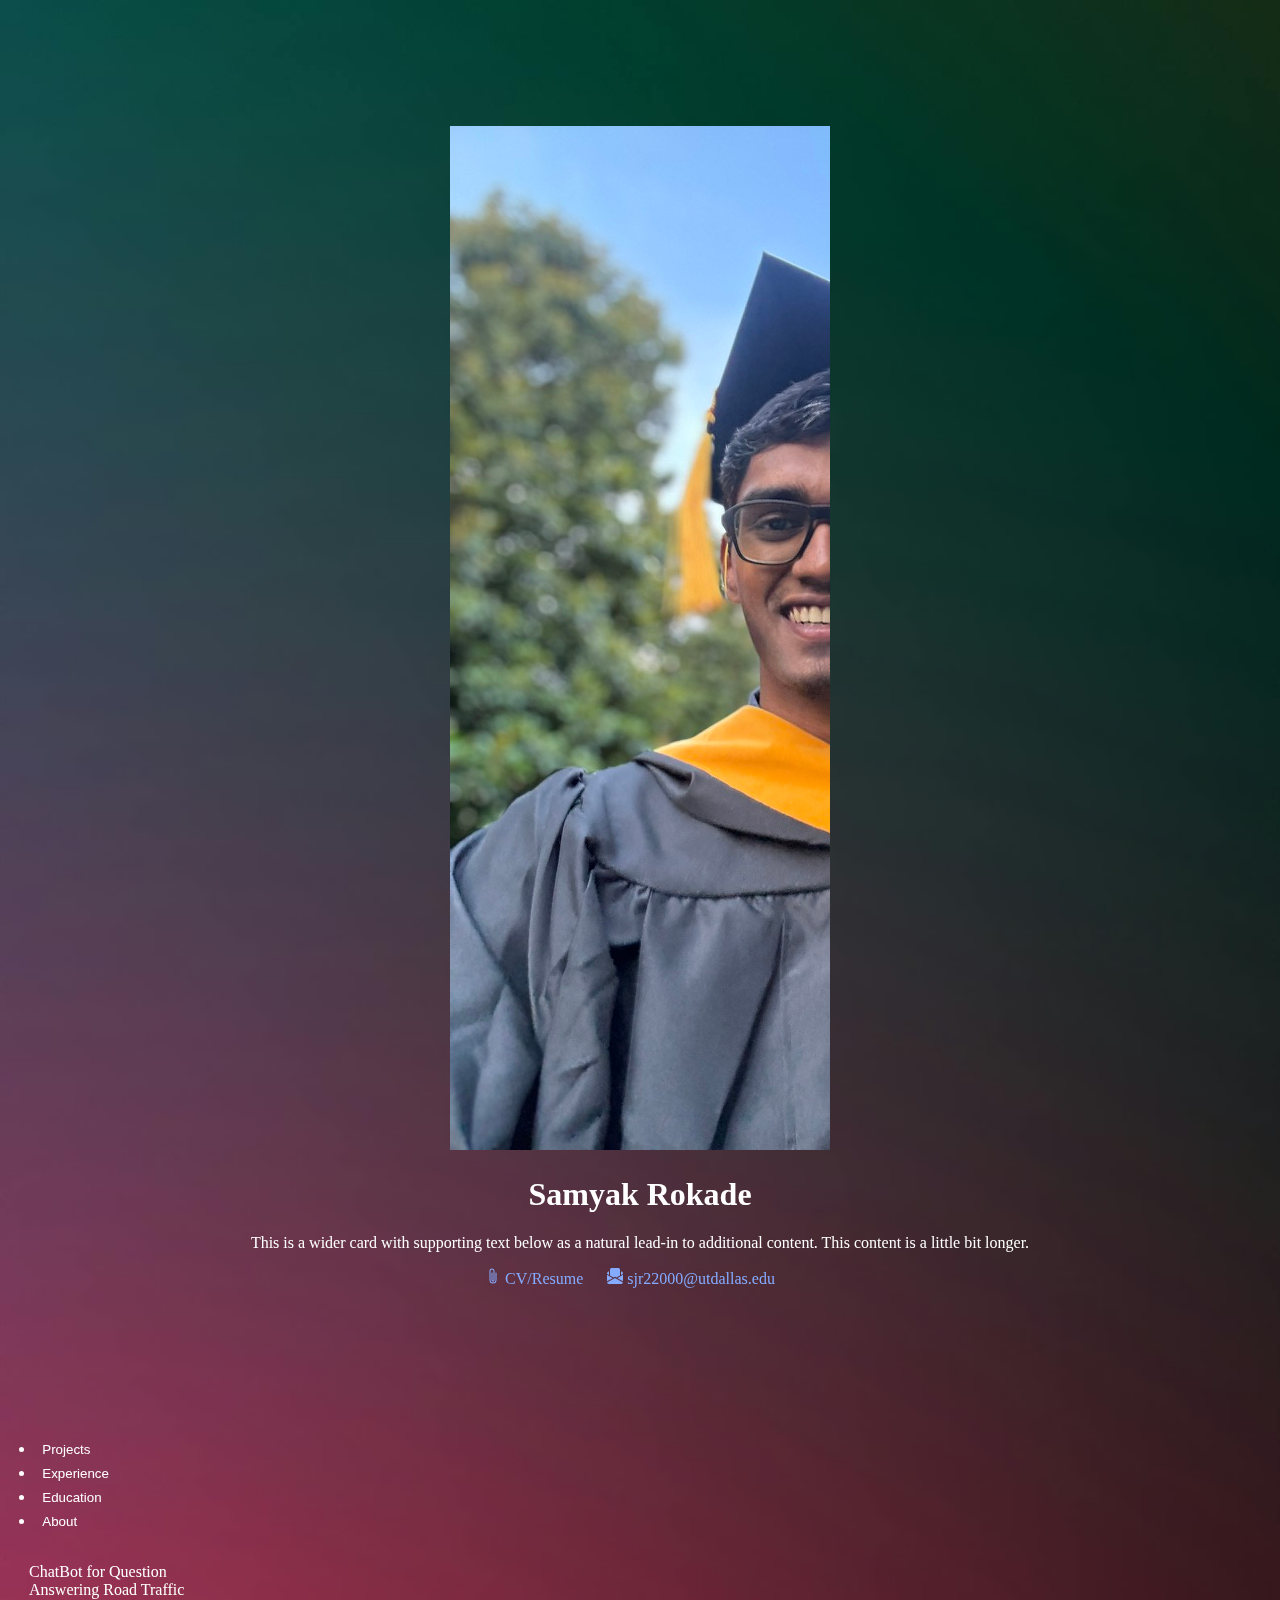
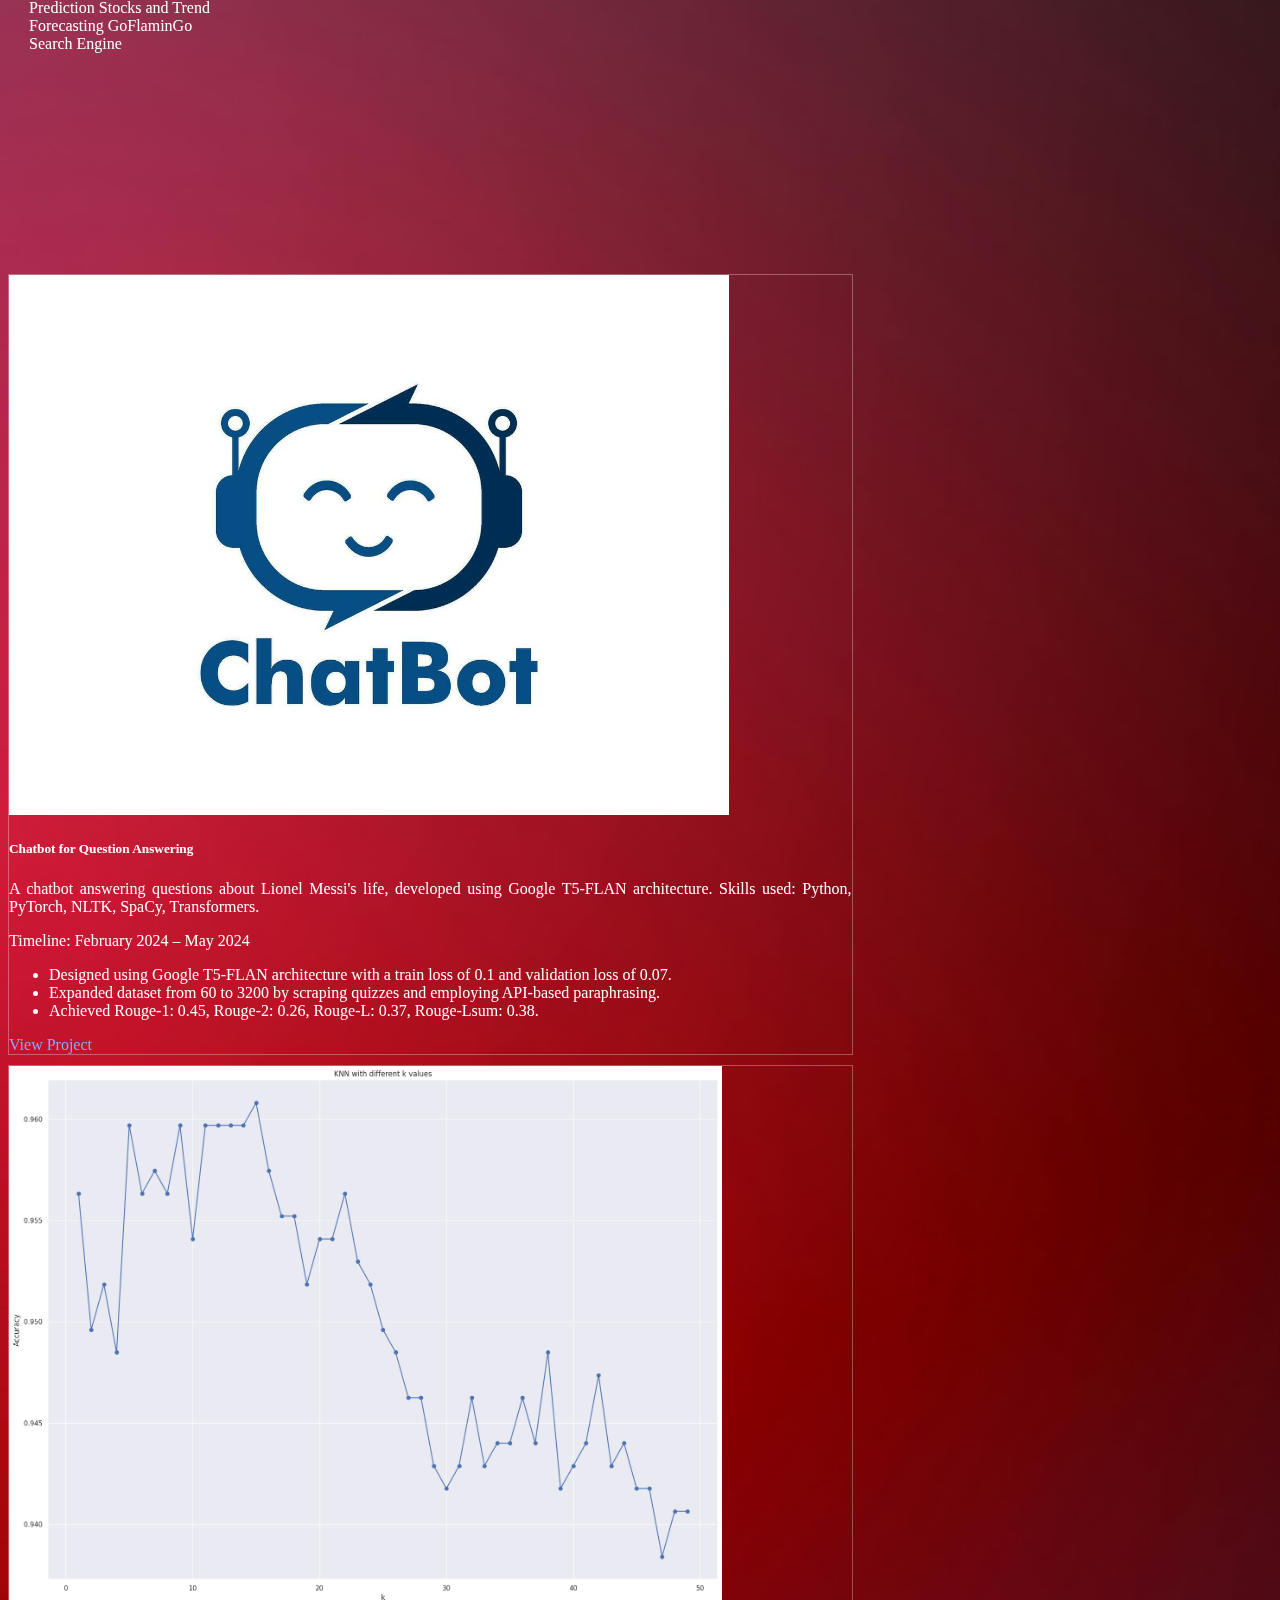
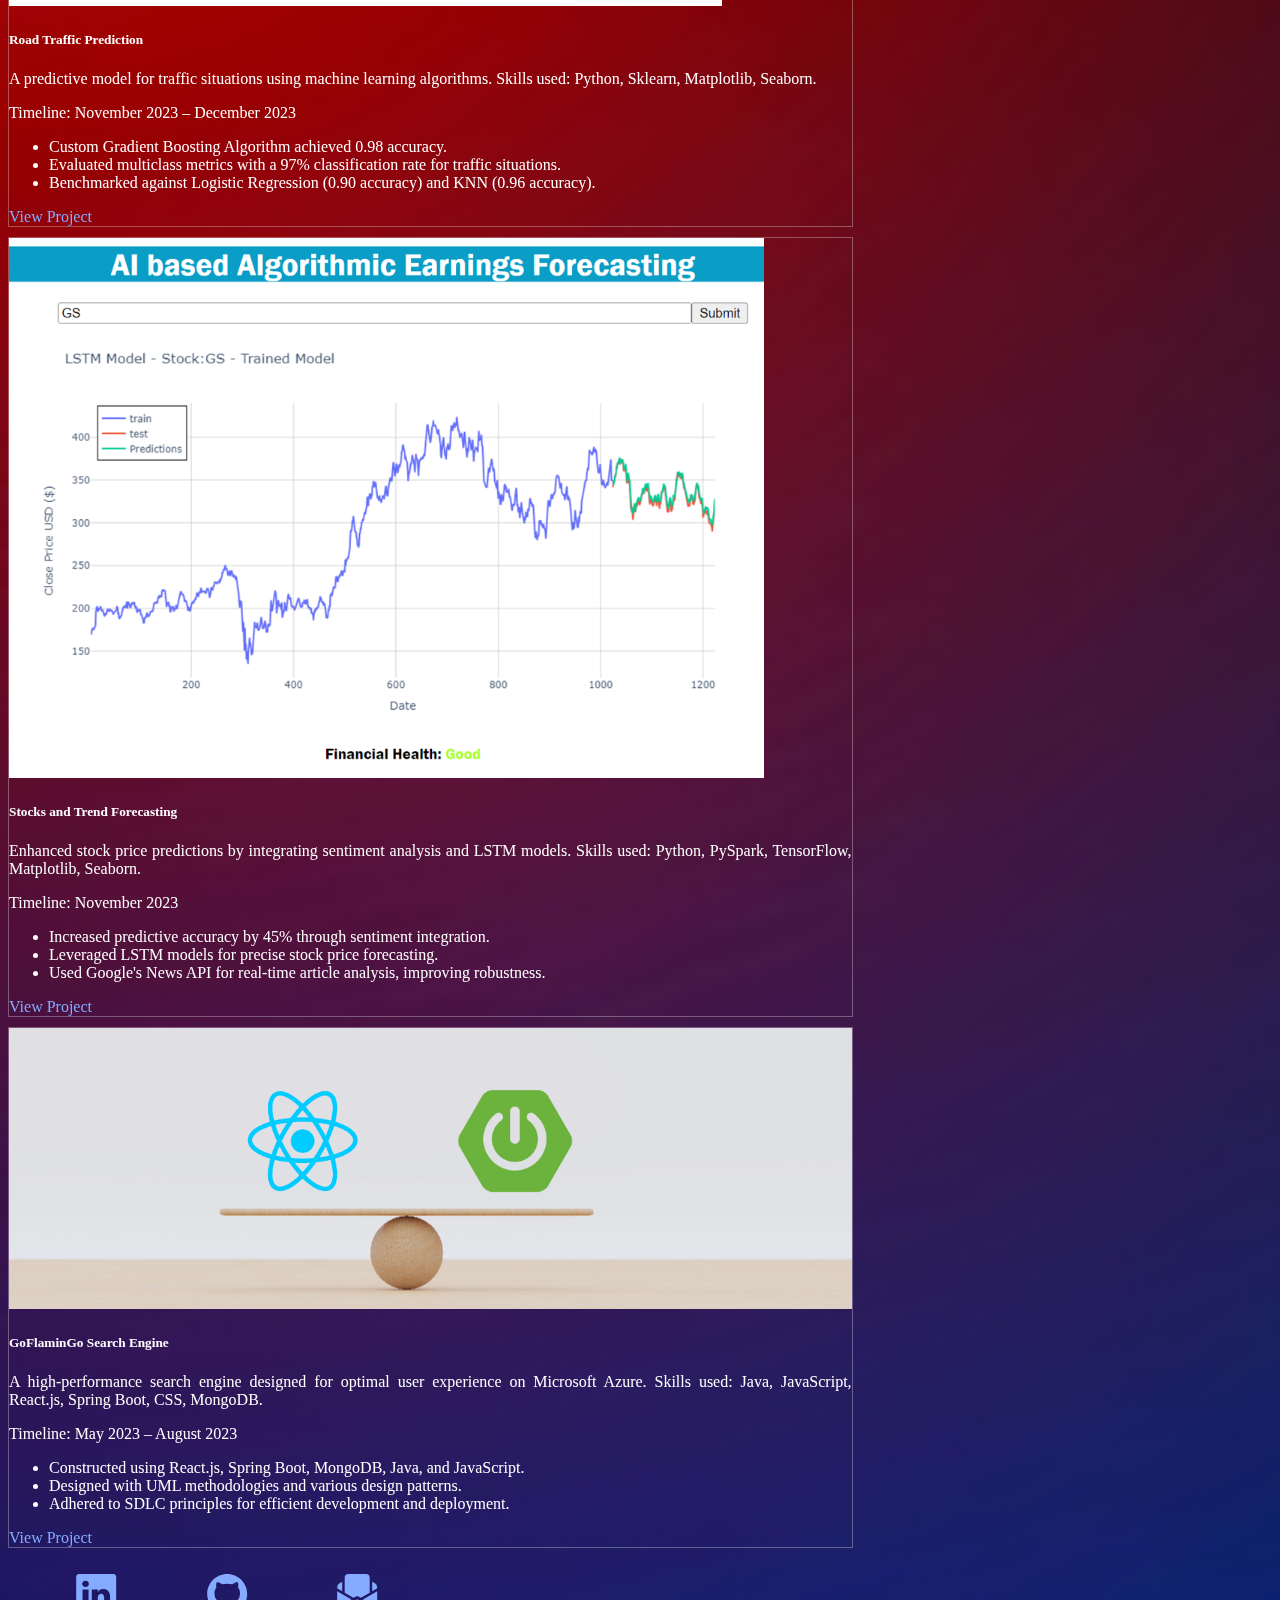
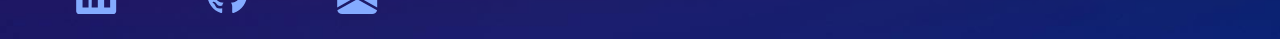
==== index.html @ 9782cd75 "init-push" ====
<!DOCTYPE html>
<html lang="en">

<head>
    <meta charset="UTF-8">
    <meta name="viewport" content="width=device-width, initial-scale=1.0">
    <link href="https://cdn.jsdelivr.net/npm/bootstrap@5.0.2/dist/css/bootstrap.min.css" rel="stylesheet"
        integrity="sha384-EVSTQN3/azprG1Anm3QDgpJLIm9Nao0Yz1ztcQTwFspd3yD65VohhpuuCOmLASjC" crossorigin="anonymous">
    <link href="./index.css" rel="stylesheet">
    <script src="https://ajax.googleapis.com/ajax/libs/jquery/3.7.1/jquery.min.js"></script>

    <title>Portfolio</title>
</head>

<body>
    <div class="container">
        <div class="row">
            <div class="col-12 intro">
                <div class="card">
                    <div class="imgContainer">
                        <img src="./images/profile-pic.jpeg" class="card-img-top" alt="...">
                    </div>
                    <div class="card-body">
                        <h1 class="card-title">Samyak Rokade</h1>
                        <p class="card-text">This is a wider card with supporting text below as a natural
                            lead-in to
                            additional content. This content is a little bit longer.</p>
                        <span>
                            <a href="./assets/RESUME_SR.pdf" class="card-link">
                                <svg xmlns="http://www.w3.org/2000/svg" width="16" height="16"
                                    fill="currentColor" class="bi bi-paperclip" viewBox="0 0 16 16">
                                    <path
                                        d="M4.5 3a2.5 2.5 0 0 1 5 0v9a1.5 1.5 0 0 1-3 0V5a.5.5 0 0 1 1 0v7a.5.5 0 0 0 1 0V3a1.5 1.5 0 1 0-3 0v9a2.5 2.5 0 0 0 5 0V5a.5.5 0 0 1 1 0v7a3.5 3.5 0 1 1-7 0z" />
                                </svg> CV/Resume
                            </a>
                        </span>
                        <span class="mail"><a href="mailto:sjr220000@utdallas.edu"><svg
                                    xmlns="http://www.w3.org/2000/svg" width="16" height="16" fill="currentColor"
                                    class="bi bi-envelope-paper-fill" viewBox="0 0 16 16">
                                    <path fill-rule="evenodd"
                                        d="M6.5 9.5 3 7.5v-6A1.5 1.5 0 0 1 4.5 0h7A1.5 1.5 0 0 1 13 1.5v6l-3.5 2L8 8.75zM1.059 3.635 2 3.133v3.753L0 5.713V5.4a2 2 0 0 1 1.059-1.765M16 5.713l-2 1.173V3.133l.941.502A2 2 0 0 1 16 5.4zm0 1.16-5.693 3.337L16 13.372v-6.5Zm-8 3.199 7.941 4.412A2 2 0 0 1 14 16H2a2 2 0 0 1-1.941-1.516zm-8 3.3 5.693-3.162L0 6.873v6.5Z" />
                                </svg> sjr22000@utdallas.edu </a></span>
                    </div>
                </div>
            </div>
            <ul class="navTabs nav  nav-justified">
                <li class="nav-item">
                    <button id="project-btn" class="navBtn" aria-current="page" value="project">Projects</button>
                </li>
                <li class="nav-item">
                    <button class="navBtn" aria-current="page" value="experience">Experience</button>
                </li>
                <li class="nav-item">
                    <button class="navBtn" aria-current="page" value="education">Education</button>
                </li>
                <li class="nav-item">
                    <button class="navBtn" aria-current="page" value="about">About</button>
                </li>
            </ul>
        </div>
        <div class="content row">
            <div class="col-2 project">
                <div class="navLinks">
                    <a href="#chatbot" class="list-group-item">ChatBot for Question Answering</a>
                    <a href="#roadTraffic" class="list-group-item">Road Traffic Prediction</a>
                    <a href="#stocks" class="list-group-item ">Stocks and Trend Forecasting</a>
                    <a href="#searchEngine" class="list-group-item ">GoFlaminGo Search Engine</a>
                </div>
            </div>
            <div class="col-1 notUsed"></div>
            <div class="project col-8">
                <div id="chatbot" class="card">
                    <img src="./images/chatbot.png" class="card-img-top" alt="Chatbot Project">
                    <div class="card-body">
                        <h5 class="card-title">Chatbot for Question Answering</h5>
                        <p class="card-text">A chatbot answering questions about Lionel Messi's life, developed using
                            Google T5-FLAN architecture.
                            Skills used: Python, PyTorch, NLTK, SpaCy, Transformers.</p>
                        <p class="card-text text-muted">Timeline: February 2024 – May 2024</p>
                    </div>
                    <ul class="list-group list-group-flush">
                        <li class="list-group-item">Designed using Google T5-FLAN architecture with a train loss of 0.1
                            and validation loss of 0.07.</li>
                        <li class="list-group-item">Expanded dataset from 60 to 3200 by scraping quizzes and employing
                            API-based paraphrasing.</li>
                        <li class="list-group-item">Achieved Rouge-1: 0.45, Rouge-2: 0.26, Rouge-L: 0.37, Rouge-Lsum:
                            0.38.</li>
                    </ul>
                    <div class="card-body">
                        <a href="#" class="card-link">View Project</a>
                    </div>
                </div>

                <div id="roadTraffic" class="card">
                    <img src="./images/traffic.png" class="card-img-top" alt="Traffic Prediction Project">
                    <div class="card-body">
                        <h5 class="card-title">Road Traffic Prediction</h5>
                        <p class="card-text">A predictive model for traffic situations using machine learning
                            algorithms.
                            Skills used: Python, Sklearn, Matplotlib, Seaborn.</p>
                        <p class="card-text text-muted">Timeline: November 2023 – December 2023</p>
                    </div>
                    <ul class="list-group list-group-flush">
                        <li class="list-group-item">Custom Gradient Boosting Algorithm achieved 0.98 accuracy.</li>
                        <li class="list-group-item">Evaluated multiclass metrics with a 97% classification rate for
                            traffic situations.</li>
                        <li class="list-group-item">Benchmarked against Logistic Regression (0.90 accuracy) and KNN
                            (0.96 accuracy).</li>
                    </ul>
                    <div class="card-body">
                        <a href="#" class="card-link">View Project</a>
                    </div>
                </div>

                <div id="stocks" class="card">
                    <img src="./images/stock-forecasting.png" class="card-img-top" alt="Stock Forecasting Project">
                    <div class="card-body">
                        <h5 class="card-title">Stocks and Trend Forecasting</h5>
                        <p class="card-text">Enhanced stock price predictions by integrating sentiment analysis and LSTM
                            models.
                            Skills used: Python, PySpark, TensorFlow, Matplotlib, Seaborn.</p>
                        <p class="card-text text-muted">Timeline: November 2023</p>
                    </div>
                    <ul class="list-group list-group-flush">
                        <li class="list-group-item">Increased predictive accuracy by 45% through sentiment integration.
                        </li>
                        <li class="list-group-item">Leveraged LSTM models for precise stock price forecasting.</li>
                        <li class="list-group-item">Used Google's News API for real-time article analysis, improving
                            robustness.</li>
                    </ul>
                    <div class="card-body">
                        <a href="#" class="card-link">View Project</a>
                    </div>
                </div>

                <div id="searchEngine" class="card">
                    <img src="./images/goFlamingo.png" class="card-img-top" alt="Search Engine Project">
                    <div class="card-body">
                        <h5 class="card-title">GoFlaminGo Search Engine</h5>
                        <p class="card-text">A high-performance search engine designed for optimal user experience on
                            Microsoft Azure.
                            Skills used: Java, JavaScript, React.js, Spring Boot, CSS, MongoDB.</p>
                        <p class="card-text text-muted">Timeline: May 2023 – August 2023</p>
                    </div>
                    <ul class="list-group list-group-flush">
                        <li class="list-group-item">Constructed using React.js, Spring Boot, MongoDB, Java, and
                            JavaScript.</li>
                        <li class="list-group-item">Designed with UML methodologies and various design patterns.</li>
                        <li class="list-group-item">Adhered to SDLC principles for efficient development and deployment.
                        </li>
                    </ul>
                    <div class="card-body">
                        <a href="#" class="card-link">View Project</a>
                    </div>
                </div>
            </div>
        </div>
        <div class="content row">
            <div class="experience col-2">
                <div class="navLinks">
                    <a href="#nidaan-fulltime" class="list-group-item" aria-current="true">
                        Nidaan Systems (Jr. Solutions Analyst)
                    </a>
                    <a href="#nidaan-intern" class="list-group-item">Nidaan Systems (Jr. Solutions Analyst Intern) </a>
                    <a href="#" class="list-group-item ">Cogitativum Ventures (Software Developer)</a>
                    <a href="#" class="list-group-item ">Autumns Labs (Backend Developer)</a>
                </div>
            </div>
            <div class="col-1 notUsed"></div>
            <div class="experience col-8">
                <div class="card">
                    <div class="card-body">
                        <h5 class="card-title"><a href="#" class="card-link">Nidaan Systems Inc</a>
                        </h5>
                        <h6 class="card-subtitle mb-2">Junior Solution
                            Analyst | Dallas, TX | May 2024 – Present</h6>
                        <p class="card-text">
                        <ul>
                            <li>Developed, deployed, and maintained customized software solutions for over 10 law firms,
                                enhancing cloud integration for business processes such as Intake, Conflicts, Walls,
                                Terms,
                                and Time management.</li>
                            <li>Authored and optimized ETL pipelines, using REST APIs and SQL queries to extract,
                                transform,
                                and streamline data from databases.</li>
                            <li>Implemented synchronous and scheduled processes to improve operational efficiency and
                                reduce
                                data processing time by 30%.</li>
                        </ul>
                        </p>
                    </div>
                </div>
                <div class="card">
                    <div class="card-body">
                        <h5 class="card-title"><a href="#" class="card-link">Nidaan Systems Inc</a></h5>
                        <h6 class="card-subtitle mb-2 text-muted">Junior Solution Analyst
                            Intern | September 2023 – May 2024</h6>
                        <p class="card-text">
                        <ul>
                            <li>Engineered over 100 processes leveraging Boomi, Intapp, and REST APIs, streamlining data
                                extraction, transformation, and integration processes to meet client-specific
                                requirements.
                            </li>
                            <li>Actively contributed to multidisciplinary teams, integrating diverse technologies and
                                frameworks to create efficient workflows.</li>
                            <li>Enhanced system functionality and developed user-friendly forms for clients and
                                partners,
                                resulting in a 25% increase in user satisfaction.</li>
                        </ul>
                        </p>
                    </div>
                </div>
                <div class="card mb-3">
                    <div class="card-body">
                        <h5 class="card-title"><a href="#" class="card-link">Cogitativum Ventures</a></h5>
                        <h6 class="card-subtitle mb-2 text-muted">Software Developer (Intern) | Mumbai, India | March 2021 - July
                            2021</h6>
                        <p class="card-text">
                            Cogitativum Ventures is a fintech startup specializing in business services.
                        </p>
                        <ul>
                            <li>Assembled real-time stock market data from a data vendor into a database, enabling
                                predictive strategies based on captured data.</li>
                            <li>Optimized real-time data capture to prevent buffer overflow, ensuring seamless
                                processing and analysis.</li>
                            <li>Contributed to an API that fetched processed data from the database and transmitted it
                                to a mobile application. This API classified the market into bullish, bearish, and
                                neutral categories and provided corresponding strategies to users.</li>
                        </ul>
                    </div>
                </div>

                <div class="card mb-3">
                    <div class="card-body">
                        <h5 class="card-title"><a href="#" class="card-link">Autumn Labs</a></h5>
                        <h6 class="card-subtitle mb-2 text-muted">Backend Developer (Intern) | Remote (Mumbai, India) | April 2021
                            - May 2021</h6>
                        <p class="card-text">
                            Autumn Labs is a startup that develops websites and works on machine learning and computer
                            vision projects.
                        </p>
                        <ul>
                            <li>Evaluated a corneal analyzer software that measured corneal size, analyzed the data, and
                                generated detailed reports with calculations and observations.</li>
                            <li>Designed and implemented the backend for the company’s website, enabling automated
                                generation of certificates for users completing courses offered by the company.</li>
                        </ul>
                    </div>
                </div>

            </div>
        </div>
        <div class="content row">
            <div class="education col-2">
                <div class="navLinks">
                    <a href="#masters" class="list-group-item " aria-current="true">
                        Masters - UTD
                    </a>
                    <a href="#bachelors" class="list-group-item ">Bachelors - Mumbai University (FCRIT)</a>
                </div>
            </div>
            <div class="col-1 notUsed"></div>
            <div class="education col-8">
                <div class="card">
                    <div class="card-body">
                        <h5 class="card-title"><a href="#masters" class="card-link">University of Texas at Dallas</a>
                        </h5>
                        <h6 class="card-subtitle mb-2 text-muted">Master of Science, Computer Science (Data Science)
                        </h6>
                        <p class="card-text">Relevant Coursework: Object-oriented analysis and design, Big Data
                            Management and Analysis, Machine Learning.</p>
                        <p class="card-text text-muted">Timeline: August 2022 – May 2024 | GPA: 3.95/4</p>
                    </div>
                </div>

                <div class="card">
                    <div class="card-body">
                        <h5 class="card-title"><a href="#bachelors" class="card-link">University of Mumbai</a></h5>
                        <h6 class="card-subtitle mb-2 text-muted">Bachelor of Engineering, Electronics and
                            Telecommunications</h6>
                        <p class="card-text">Relevant Coursework: Structured Programming Approach, OOP using Java, Data
                            Compression and Encryption, Digital VLSI Design.</p>
                        <p class="card-text text-muted">Timeline: August 2018 – May 2022 | GPA: 9.25/10</p>
                    </div>
                </div>
            </div>
        </div>
        <div class="content row">
            <div class="about">
                <div class="d-flex flex-wrap">
                    <div style="flex: 1; min-width: 300px;">
                        <img src="./images/about-pic.jpeg" alt="Samyak Rokade" class="img-fluid"
                            style="width: 100%; height: auto; object-fit: cover; border-radius: 10px;">
                    </div>
                    <div style="flex: 1; min-width: 300px;" class="card">
                        <div class="card-body">
                            <h5 class="card-title">About Me</h5>
                            <p class="card-text">
                                Hello! I am Samyak Rokade, a passionate software engineer with a Master’s degree in
                                Computer Science (Data Science) from the University of Texas at Dallas.
                                With a strong foundation in programming and problem-solving, I have honed my skills
                                through academic projects and professional experience, delivering impactful software
                                solutions.
                            </p>
                            <p class="card-text">
                                My technical expertise spans programming languages like Python, Java, and C++ and
                                frameworks such as React.js, Spring Boot.
                                I thrive on challenges, be it designing predictive models, integrating cloud-based
                                systems, or optimizing software workflows.
                            </p>
                            <p class="card-text">
                                Outside of coding, I enjoy grinding LeetCode problems, learning new technologies, and
                                exploring creative hobbies like music. My goal is to continually grow as a software
                                engineer while contributing to meaningful projects that make a difference.
                            </p>
                            <p class="card-text text-muted">Based in Dallas, TX | Open to relocation | Open to
                                opportunities that require sponsorship</p>
                        </div>
                    </div>
                </div>

            </div>
        </div>
        <div class="otherLinks row">
            <div class="col-4"></div>
            <div class="col-4">
                <a href="https://www.linkedin.com/in/samyak-rokade/"><svg xmlns="http://www.w3.org/2000/svg" width="30%"
                        height="30%" fill="currentColor" class="bi bi-linkedin" viewBox="0 0 16 16">
                        <path
                            d="M0 1.146C0 .513.526 0 1.175 0h13.65C15.474 0 16 .513 16 1.146v13.708c0 .633-.526 1.146-1.175 1.146H1.175C.526 16 0 15.487 0 14.854zm4.943 12.248V6.169H2.542v7.225zm-1.2-8.212c.837 0 1.358-.554 1.358-1.248-.015-.709-.52-1.248-1.342-1.248S2.4 3.226 2.4 3.934c0 .694.521 1.248 1.327 1.248zm4.908 8.212V9.359c0-.216.016-.432.08-.586.173-.431.568-.878 1.232-.878.869 0 1.216.662 1.216 1.634v3.865h2.401V9.25c0-2.22-1.184-3.252-2.764-3.252-1.274 0-1.845.7-2.165 1.193v.025h-.016l.016-.025V6.169h-2.4c.03.678 0 7.225 0 7.225z" />
                    </svg></a>
                <a href="https://github.com/"><svg xmlns="http://www.w3.org/2000/svg" width="30%" height="30%"
                        fill="currentColor" class="bi bi-github" viewBox="0 0 16 16">
                        <path
                            d="M8 0C3.58 0 0 3.58 0 8c0 3.54 2.29 6.53 5.47 7.59.4.07.55-.17.55-.38 0-.19-.01-.82-.01-1.49-2.01.37-2.53-.49-2.69-.94-.09-.23-.48-.94-.82-1.13-.28-.15-.68-.52-.01-.53.63-.01 1.08.58 1.23.82.72 1.21 1.87.87 2.33.66.07-.52.28-.87.51-1.07-1.78-.2-3.64-.89-3.64-3.95 0-.87.31-1.59.82-2.15-.08-.2-.36-1.02.08-2.12 0 0 .67-.21 2.2.82.64-.18 1.32-.27 2-.27s1.36.09 2 .27c1.53-1.04 2.2-.82 2.2-.82.44 1.1.16 1.92.08 2.12.51.56.82 1.27.82 2.15 0 3.07-1.87 3.75-3.65 3.95.29.25.54.73.54 1.48 0 1.07-.01 1.93-.01 2.2 0 .21.15.46.55.38A8.01 8.01 0 0 0 16 8c0-4.42-3.58-8-8-8" />
                    </svg></a>
                <a href="mailto:sjr220000@utdallas.edu"><svg xmlns="http://www.w3.org/2000/svg" width="30%" height="30%"
                        fill="currentColor" class="bi bi-envelope-paper-fill" viewBox="0 0 16 16">
                        <path fill-rule="evenodd"
                            d="M6.5 9.5 3 7.5v-6A1.5 1.5 0 0 1 4.5 0h7A1.5 1.5 0 0 1 13 1.5v6l-3.5 2L8 8.75zM1.059 3.635 2 3.133v3.753L0 5.713V5.4a2 2 0 0 1 1.059-1.765M16 5.713l-2 1.173V3.133l.941.502A2 2 0 0 1 16 5.4zm0 1.16-5.693 3.337L16 13.372v-6.5Zm-8 3.199 7.941 4.412A2 2 0 0 1 14 16H2a2 2 0 0 1-1.941-1.516zm-8 3.3 5.693-3.162L0 6.873v6.5Z" />
                    </svg></a>
            </div>
            <div class="col-4"></div>
        </div>
    </div>
    <script src="https://cdn.jsdelivr.net/npm/bootstrap@5.0.2/dist/js/bootstrap.bundle.min.js"
        integrity="sha384-MrcW6ZMFYlzcLA8Nl+NtUVF0sA7MsXsP1UyJoMp4YLEuNSfAP+JcXn/tWtIaxVXM" crossorigin="anonymous">
        </script>
    <script src="./script.js"></script>
</body>

</html>
---- index.css ----
a{
    color: rgb(132, 171, 255);
    text-decoration: none;
}
body{
    overflow-x: hidden;
    background-image: url(./images/abstract-potrait.jpg);
    background-size: cover;
    background-repeat: no-repeat;
    color: white;
}
.mail{
    margin: 20px;
}
.container{
    backdrop-filter: blur(3px);
}
.navLinks{
    top: 0;
    position: sticky;
    z-index: 1000;
    margin: 0% 0% 10% 10%;
    padding-bottom: 200px;
    max-width: 100%;
}
.intro{
    margin: 10% auto 10% auto;
    
}
.card{
    border: 0px;
    text-align: center;
    background-color: inherit;
}
.notUsed{
    width: 2%;
}
.navTabs{
    padding: 2%;
    margin: 2px;
    border-bottom: 0; /* added by the browswer by default*/
}
.imgContainer{
    /* border-radius: 50%; */
    overflow: hidden;
    max-width:30%;
    display: block;
    margin-left: auto;
    margin-right: auto;
}
.otherLinks{
    margin: 2%;
    width: 100%;
    align-items: center;
}
.otherLinks *{
    max-height: 40px;
    /* padding: 3px; */
}
.list-group-item{
    border: 0;
    color: inherit;
    background-color: inherit;
}
.navBtn{
    position: relative;
    background-color: inherit;
    color: inherit;
    width: fit-content;
    border: 1px solid #ffffff00;
    border-radius: 12px;
    margin-bottom: 5px;
}
.col-8 .card{
    text-align: justify;
    border: 1px solid #ffffff4e;
    width: 100%;
    display: block;
    margin-top: 10px;
}
.card > img{
    max-width: 100%;
    max-height: 60vh;
    mix-blend-mode: darken;
}
/* For mobile phones: */
/* [class*="col-"] {
    width: 100%;
  } */
@media only screen and (max-width:699px) {
    .navLinks{
        display: none;
    }
    .notUsed{
        display: none;
    }
}
  @media only screen and (min-width: 700px) {
    /* For tablets: */
    .col-1 {width: 8.33%;}
    .col-2 {width: 16.66%;}
    .col-3 {width: 25%;}
    .col-4 {width: 33.33%;}
    .col-5 {width: 41.66%;}
    .col-6 {width: 50%;}
    .col-7 {width: 58.33%;}
    .col-8 {width: 66.66%;}
    .col-9 {width: 75%;}
    .col-10 {width: 83.33%;}
    .col-11 {width: 91.66%;}
    .col-12 {width: 100%;}
  }
  @media only screen and (min-width: 768px) {
    /* For desktop: */
    .col-1 {width: 8.33%;}
    .col-2 {width: 16.66%;}
    .col-3 {width: 25%;}
    .col-4 {width: 33.33%;}
    .col-5 {width: 41.66%;}
    .col-6 {width: 50%;}
    .col-7 {width: 58.33%;}
    .col-8 {width: 66.66%;}
    .col-9 {width: 75%;}
    .col-10 {width: 83.33%;}
    .col-11 {width: 91.66%;}
    .col-12 {width: 100%;}
  }
  
::-webkit-scrollbar {
    width: 10px; 
  }
  
  ::-webkit-scrollbar-track {
    background: transparent;
  }
  
  ::-webkit-scrollbar-thumb {
    background: rgba(0, 0, 0, 0.5);
    border-radius: 10px;
  }
  
  ::-webkit-scrollbar-thumb:hover {
    background: rgba(0, 0, 0, 0.7); 
  }
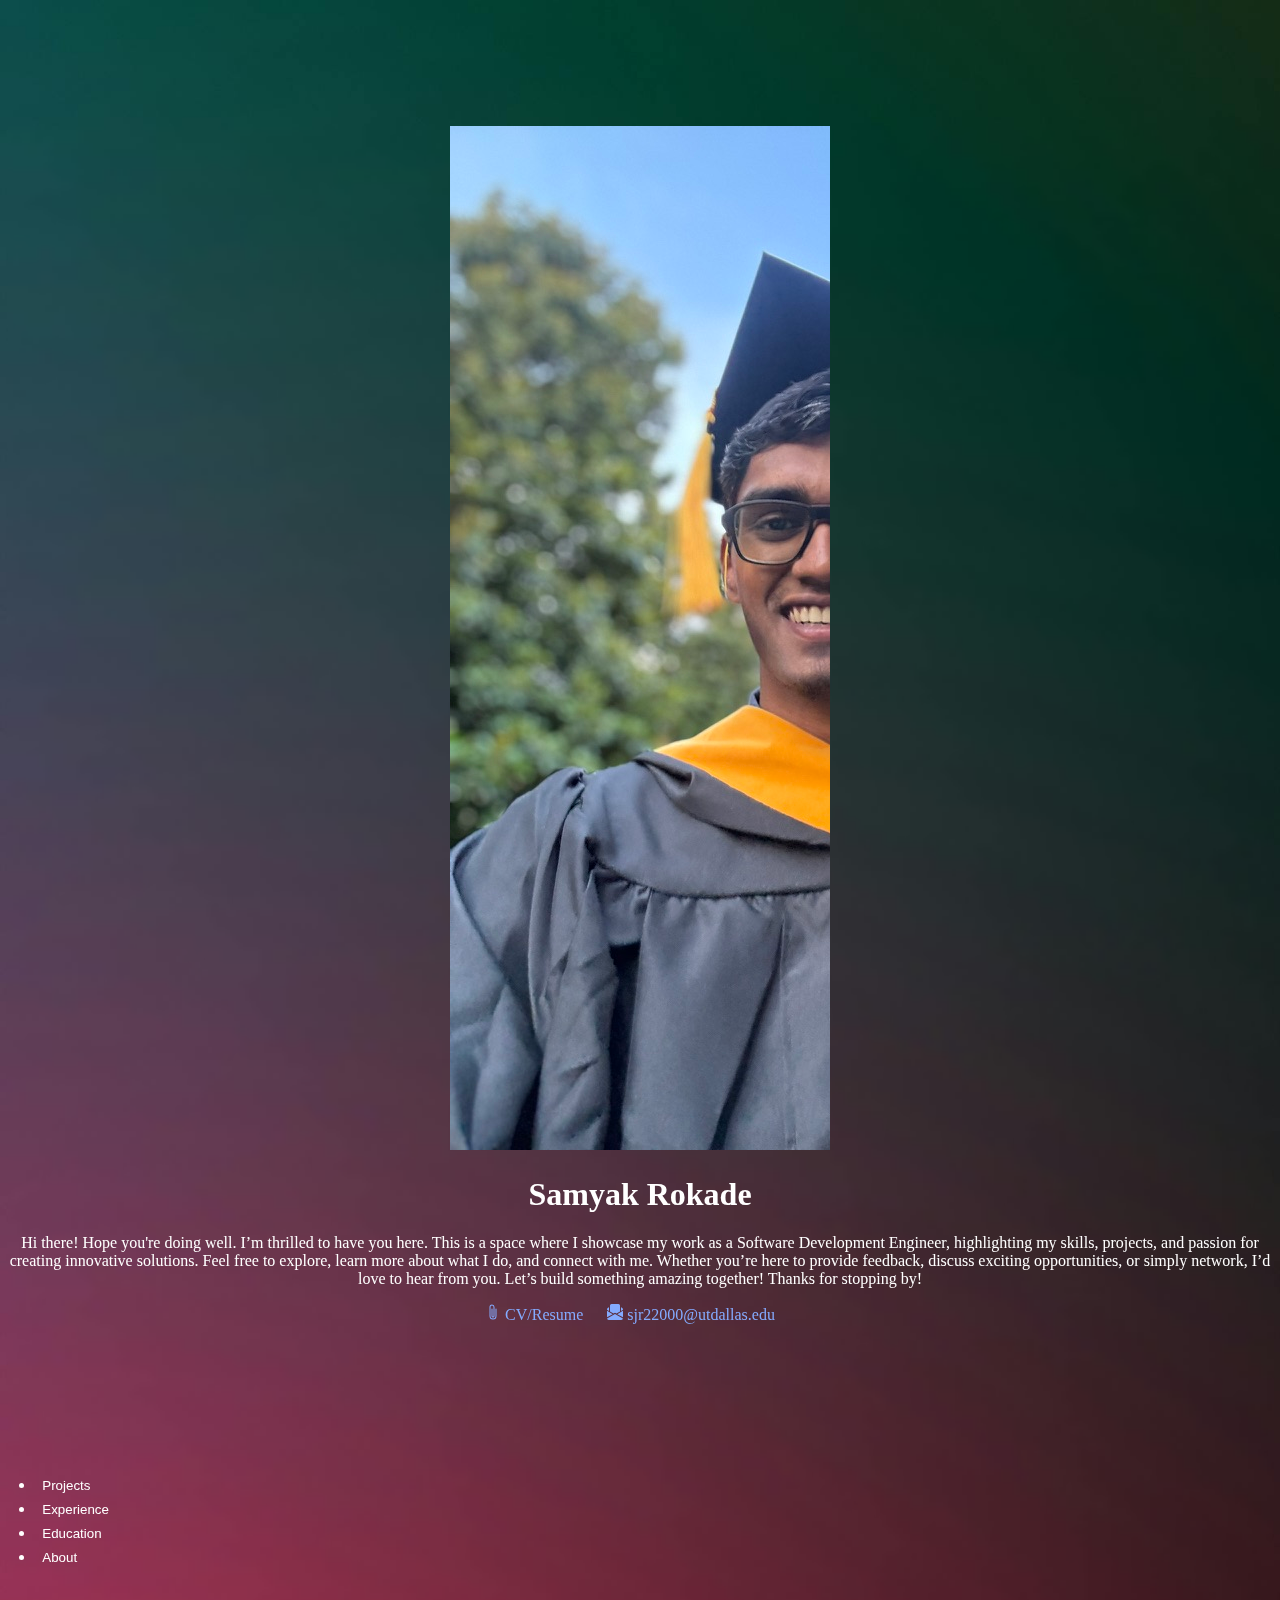
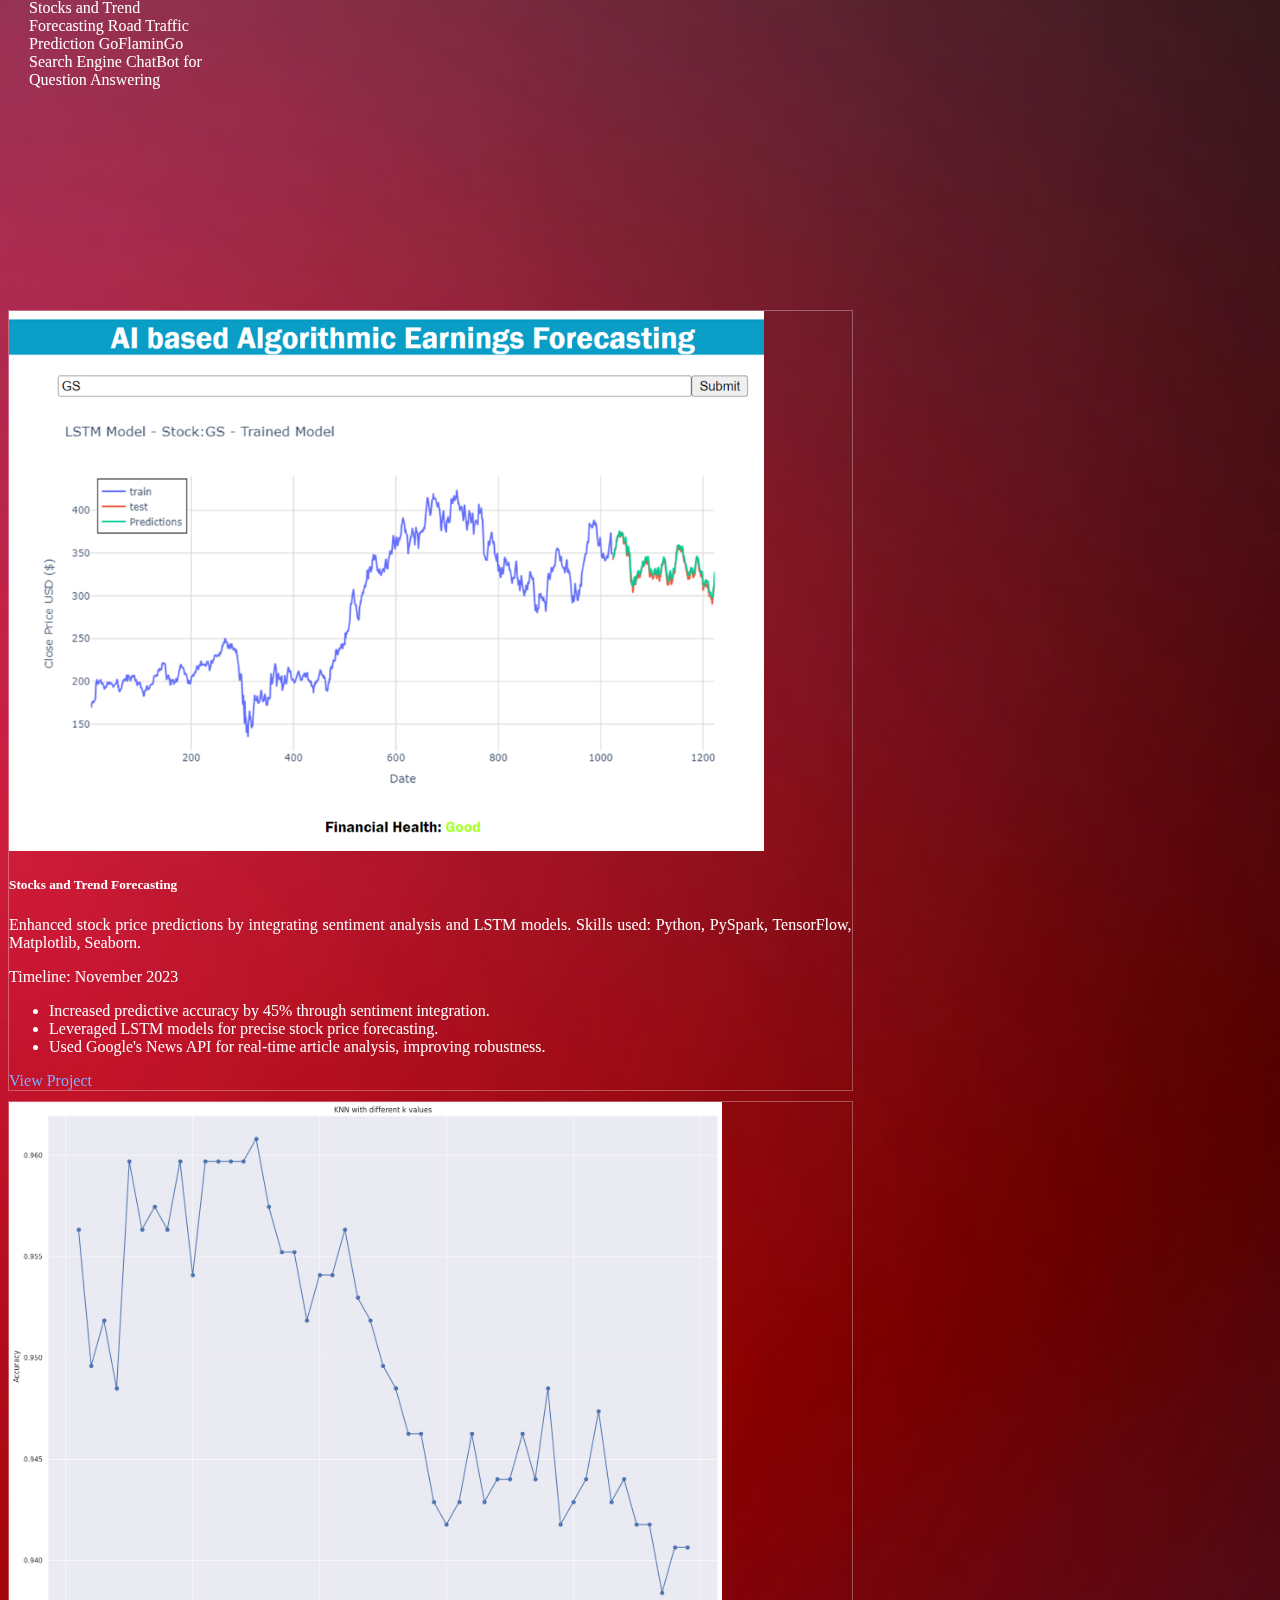
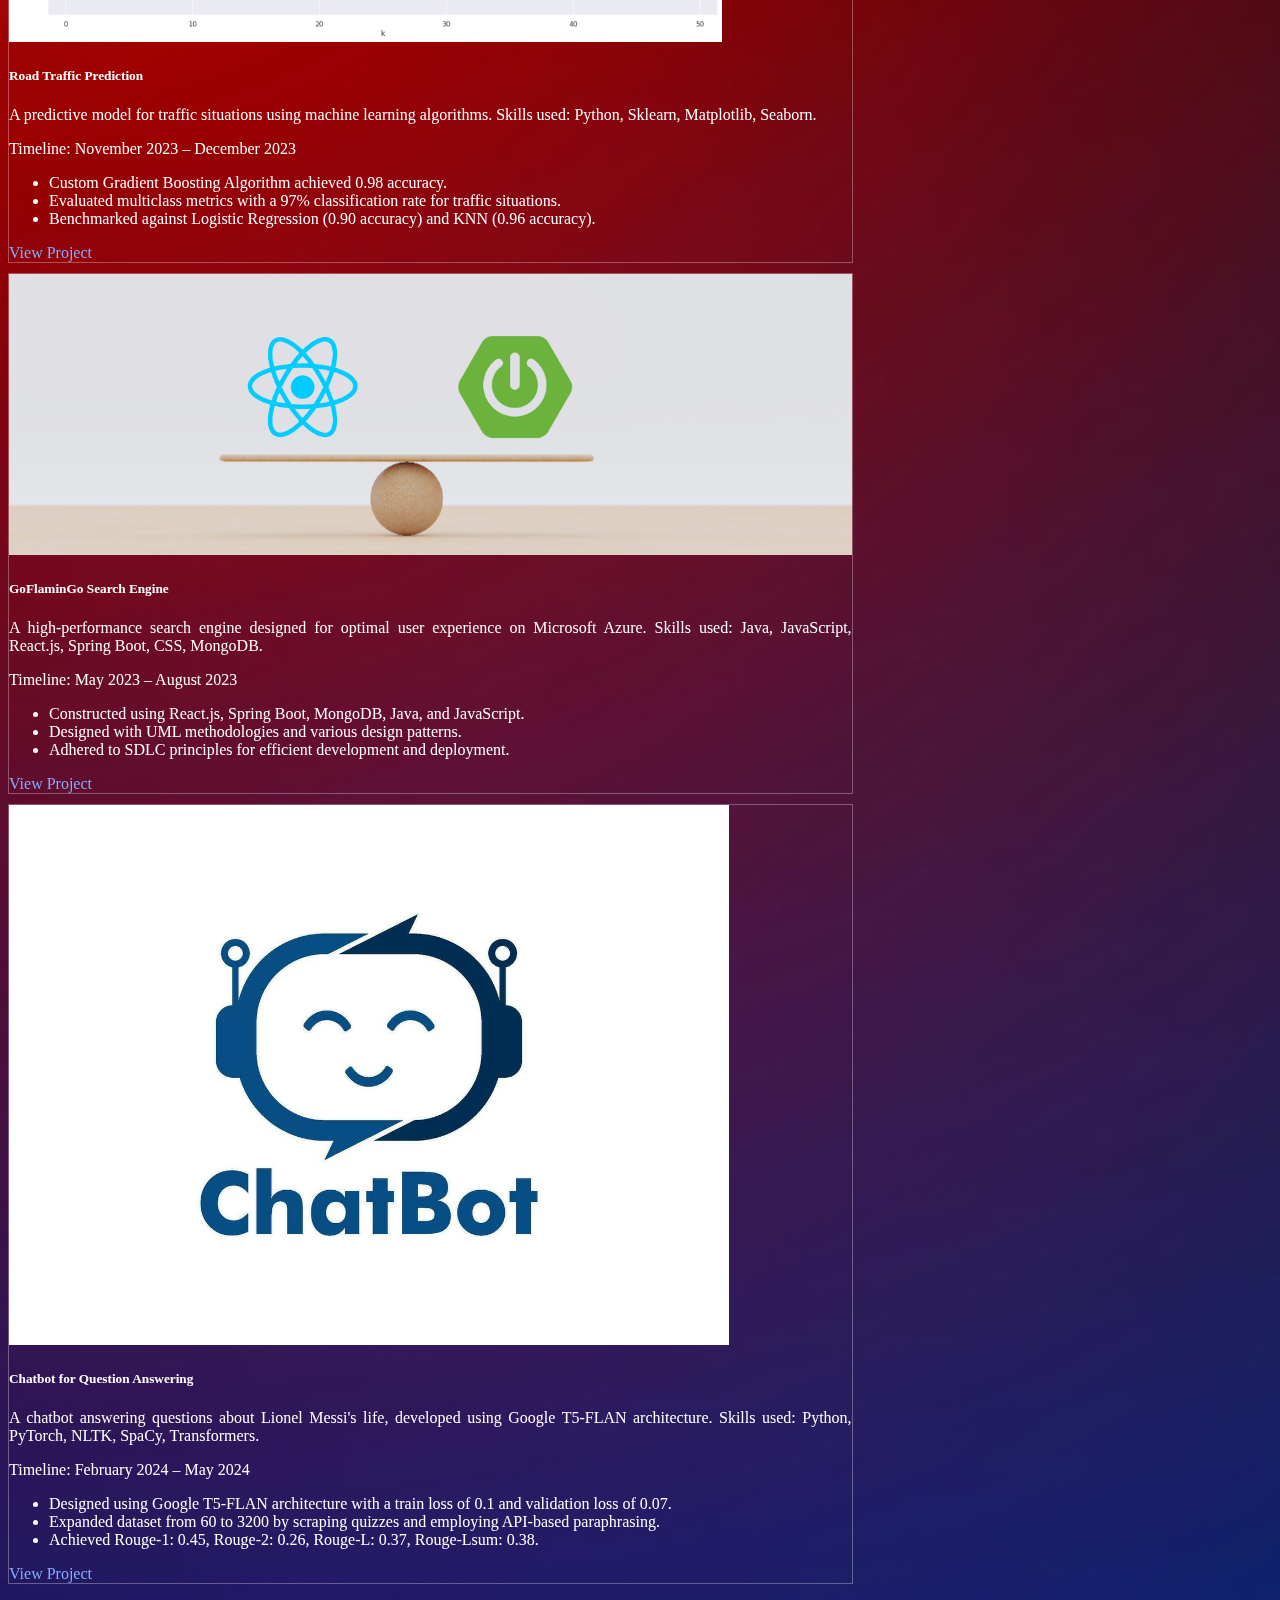
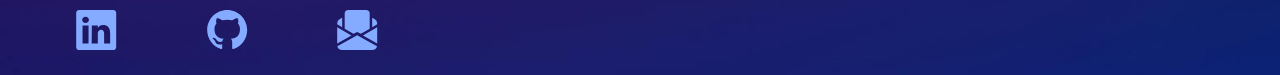
==== commit 34b46520: "added links to anchor tag and modified title icon" ====
--- a/index.html
+++ b/index.html
@@ -7,9 +7,11 @@
     <link href="https://cdn.jsdelivr.net/npm/bootstrap@5.0.2/dist/css/bootstrap.min.css" rel="stylesheet"
         integrity="sha384-EVSTQN3/azprG1Anm3QDgpJLIm9Nao0Yz1ztcQTwFspd3yD65VohhpuuCOmLASjC" crossorigin="anonymous">
     <link href="./index.css" rel="stylesheet">
+    <link rel="icon" href=
+"./images/title-icon.png"
+        type="image/x-icon" />
     <script src="https://ajax.googleapis.com/ajax/libs/jquery/3.7.1/jquery.min.js"></script>
-
-    <title>Portfolio</title>
+    <title>Samyak's portfolio</title>
 </head>
 
 <body>
@@ -22,11 +24,14 @@
                     </div>
                     <div class="card-body">
                         <h1 class="card-title">Samyak Rokade</h1>
-                        <p class="card-text">This is a wider card with supporting text below as a natural
-                            lead-in to
-                            additional content. This content is a little bit longer.</p>
+                        <p class="card-text">
+                            Hi there! Hope you're doing well. I’m thrilled to have you here. This is a space where I showcase my work as a Software Development Engineer, highlighting my skills, projects, and passion for creating innovative solutions.  
+                            
+                            Feel free to explore, learn more about what I do, and connect with me. Whether you’re here to provide feedback, discuss exciting opportunities, or simply network, I’d love to hear from you. Let’s build something amazing together!  
+                            
+                            Thanks for stopping by!</p>
                         <span>
-                            <a href="./assets/RESUME_SR.pdf" class="card-link">
+                            <a href="./assets/RESUME_SR.pdf" target="_blank" class="card-link">
                                 <svg xmlns="http://www.w3.org/2000/svg" width="16" height="16"
                                     fill="currentColor" class="bi bi-paperclip" viewBox="0 0 16 16">
                                     <path
@@ -61,14 +66,74 @@
         <div class="content row">
             <div class="col-2 project">
                 <div class="navLinks">
+                    <a href="#stocks" class="list-group-item ">Stocks and Trend Forecasting</a>
+                    <a href="#roadTraffic" class="list-group-item">Road Traffic Prediction</a>
+                    <a href="#searchEngine" class="list-group-item ">GoFlaminGo Search Engine</a>
                     <a href="#chatbot" class="list-group-item">ChatBot for Question Answering</a>
-                    <a href="#roadTraffic" class="list-group-item">Road Traffic Prediction</a>
-                    <a href="#stocks" class="list-group-item ">Stocks and Trend Forecasting</a>
-                    <a href="#searchEngine" class="list-group-item ">GoFlaminGo Search Engine</a>
                 </div>
             </div>
             <div class="col-1 notUsed"></div>
             <div class="project col-8">
+                <div id="stocks" class="card">
+                    <img src="./images/stock-forecasting.png" class="card-img-top" alt="Stock Forecasting Project">
+                    <div class="card-body">
+                        <h5 class="card-title">Stocks and Trend Forecasting</h5>
+                        <p class="card-text">Enhanced stock price predictions by integrating sentiment analysis and LSTM
+                            models.
+                            Skills used: Python, PySpark, TensorFlow, Matplotlib, Seaborn.</p>
+                        <p class="card-text text-muted">Timeline: November 2023</p>
+                    </div>
+                    <ul class="list-group list-group-flush">
+                        <li class="list-group-item">Increased predictive accuracy by 45% through sentiment integration.
+                        </li>
+                        <li class="list-group-item">Leveraged LSTM models for precise stock price forecasting.</li>
+                        <li class="list-group-item">Used Google's News API for real-time article analysis, improving
+                            robustness.</li>
+                    </ul>
+                    <div class="card-body">
+                        <a href="https://github.com/Pranav1107/HackUTD" target="_blank" class="card-link">View Project</a>
+                    </div>
+                </div>
+                <div id="roadTraffic" class="card">
+                    <img src="./images/traffic.png" class="card-img-top" alt="Traffic Prediction Project">
+                    <div class="card-body">
+                        <h5 class="card-title">Road Traffic Prediction</h5>
+                        <p class="card-text">A predictive model for traffic situations using machine learning
+                            algorithms.
+                            Skills used: Python, Sklearn, Matplotlib, Seaborn.</p>
+                        <p class="card-text text-muted">Timeline: November 2023 – December 2023</p>
+                    </div>
+                    <ul class="list-group list-group-flush">
+                        <li class="list-group-item">Custom Gradient Boosting Algorithm achieved 0.98 accuracy.</li>
+                        <li class="list-group-item">Evaluated multiclass metrics with a 97% classification rate for
+                            traffic situations.</li>
+                        <li class="list-group-item">Benchmarked against Logistic Regression (0.90 accuracy) and KNN
+                            (0.96 accuracy).</li>
+                    </ul>
+                    <div class="card-body">
+                        <a href="https://github.com/tkolencherry/ML_Project_2023" target="_blank" class="card-link">View Project</a>
+                    </div>
+                </div>
+                <div id="searchEngine" class="card">
+                    <img src="./images/goFlamingo.png" class="card-img-top" alt="Search Engine Project">
+                    <div class="card-body">
+                        <h5 class="card-title">GoFlaminGo Search Engine</h5>
+                        <p class="card-text">A high-performance search engine designed for optimal user experience on
+                            Microsoft Azure.
+                            Skills used: Java, JavaScript, React.js, Spring Boot, CSS, MongoDB.</p>
+                        <p class="card-text text-muted">Timeline: May 2023 – August 2023</p>
+                    </div>
+                    <ul class="list-group list-group-flush">
+                        <li class="list-group-item">Constructed using React.js, Spring Boot, MongoDB, Java, and
+                            JavaScript.</li>
+                        <li class="list-group-item">Designed with UML methodologies and various design patterns.</li>
+                        <li class="list-group-item">Adhered to SDLC principles for efficient development and deployment.
+                        </li>
+                    </ul>
+                    <div class="card-body">
+                        <a href="https://github.com/vedantsap/goflamingo" target="_blank" class="card-link">View Project</a>
+                    </div>
+                </div>
                 <div id="chatbot" class="card">
                     <img src="./images/chatbot.png" class="card-img-top" alt="Chatbot Project">
                     <div class="card-body">
@@ -87,70 +152,7 @@
                             0.38.</li>
                     </ul>
                     <div class="card-body">
-                        <a href="#" class="card-link">View Project</a>
-                    </div>
-                </div>
-
-                <div id="roadTraffic" class="card">
-                    <img src="./images/traffic.png" class="card-img-top" alt="Traffic Prediction Project">
-                    <div class="card-body">
-                        <h5 class="card-title">Road Traffic Prediction</h5>
-                        <p class="card-text">A predictive model for traffic situations using machine learning
-                            algorithms.
-                            Skills used: Python, Sklearn, Matplotlib, Seaborn.</p>
-                        <p class="card-text text-muted">Timeline: November 2023 – December 2023</p>
-                    </div>
-                    <ul class="list-group list-group-flush">
-                        <li class="list-group-item">Custom Gradient Boosting Algorithm achieved 0.98 accuracy.</li>
-                        <li class="list-group-item">Evaluated multiclass metrics with a 97% classification rate for
-                            traffic situations.</li>
-                        <li class="list-group-item">Benchmarked against Logistic Regression (0.90 accuracy) and KNN
-                            (0.96 accuracy).</li>
-                    </ul>
-                    <div class="card-body">
-                        <a href="#" class="card-link">View Project</a>
-                    </div>
-                </div>
-
-                <div id="stocks" class="card">
-                    <img src="./images/stock-forecasting.png" class="card-img-top" alt="Stock Forecasting Project">
-                    <div class="card-body">
-                        <h5 class="card-title">Stocks and Trend Forecasting</h5>
-                        <p class="card-text">Enhanced stock price predictions by integrating sentiment analysis and LSTM
-                            models.
-                            Skills used: Python, PySpark, TensorFlow, Matplotlib, Seaborn.</p>
-                        <p class="card-text text-muted">Timeline: November 2023</p>
-                    </div>
-                    <ul class="list-group list-group-flush">
-                        <li class="list-group-item">Increased predictive accuracy by 45% through sentiment integration.
-                        </li>
-                        <li class="list-group-item">Leveraged LSTM models for precise stock price forecasting.</li>
-                        <li class="list-group-item">Used Google's News API for real-time article analysis, improving
-                            robustness.</li>
-                    </ul>
-                    <div class="card-body">
-                        <a href="#" class="card-link">View Project</a>
-                    </div>
-                </div>
-
-                <div id="searchEngine" class="card">
-                    <img src="./images/goFlamingo.png" class="card-img-top" alt="Search Engine Project">
-                    <div class="card-body">
-                        <h5 class="card-title">GoFlaminGo Search Engine</h5>
-                        <p class="card-text">A high-performance search engine designed for optimal user experience on
-                            Microsoft Azure.
-                            Skills used: Java, JavaScript, React.js, Spring Boot, CSS, MongoDB.</p>
-                        <p class="card-text text-muted">Timeline: May 2023 – August 2023</p>
-                    </div>
-                    <ul class="list-group list-group-flush">
-                        <li class="list-group-item">Constructed using React.js, Spring Boot, MongoDB, Java, and
-                            JavaScript.</li>
-                        <li class="list-group-item">Designed with UML methodologies and various design patterns.</li>
-                        <li class="list-group-item">Adhered to SDLC principles for efficient development and deployment.
-                        </li>
-                    </ul>
-                    <div class="card-body">
-                        <a href="#" class="card-link">View Project</a>
+                        <a href="https://colab.research.google.com/drive/1WsKJTh6rOm-tCgNCNPI590zI_SzL8mkw#scrollTo=1IJf1A52TC_3" target="_blank" class="card-link">View Project</a>
                     </div>
                 </div>
             </div>
@@ -162,15 +164,15 @@
                         Nidaan Systems (Jr. Solutions Analyst)
                     </a>
                     <a href="#nidaan-intern" class="list-group-item">Nidaan Systems (Jr. Solutions Analyst Intern) </a>
-                    <a href="#" class="list-group-item ">Cogitativum Ventures (Software Developer)</a>
-                    <a href="#" class="list-group-item ">Autumns Labs (Backend Developer)</a>
+                    <a href="#cogitativum" class="list-group-item ">Cogitativum Ventures (Software Developer)</a>
+                    <a href="#autumn" class="list-group-item ">Autumns Labs (Backend Developer)</a>
                 </div>
             </div>
             <div class="col-1 notUsed"></div>
             <div class="experience col-8">
-                <div class="card">
-                    <div class="card-body">
-                        <h5 class="card-title"><a href="#" class="card-link">Nidaan Systems Inc</a>
+                <div id="nidaan-fulltime" class="card">
+                    <div class="card-body">
+                        <h5 class="card-title"><a href="https://nidaansystems.com/" class="card-link">Nidaan Systems Inc</a>
                         </h5>
                         <h6 class="card-subtitle mb-2">Junior Solution
                             Analyst | Dallas, TX | May 2024 – Present</h6>
@@ -190,9 +192,9 @@
                         </p>
                     </div>
                 </div>
-                <div class="card">
-                    <div class="card-body">
-                        <h5 class="card-title"><a href="#" class="card-link">Nidaan Systems Inc</a></h5>
+                <div id="nidaan-intern" class="card">
+                    <div class="card-body">
+                        <h5 class="card-title"><a href="https://nidaansystems.com/" class="card-link">Nidaan Systems Inc</a></h5>
                         <h6 class="card-subtitle mb-2 text-muted">Junior Solution Analyst
                             Intern | September 2023 – May 2024</h6>
                         <p class="card-text">
@@ -210,9 +212,9 @@
                         </p>
                     </div>
                 </div>
-                <div class="card mb-3">
-                    <div class="card-body">
-                        <h5 class="card-title"><a href="#" class="card-link">Cogitativum Ventures</a></h5>
+                <div id="cogitativum" class="card mb-3">
+                    <div class="card-body">
+                        <h5 class="card-title"><a href="https://intro.cogitativum.com/" class="card-link">Cogitativum Ventures</a></h5>
                         <h6 class="card-subtitle mb-2 text-muted">Software Developer (Intern) | Mumbai, India | March 2021 - July
                             2021</h6>
                         <p class="card-text">
@@ -230,9 +232,9 @@
                     </div>
                 </div>
 
-                <div class="card mb-3">
-                    <div class="card-body">
-                        <h5 class="card-title"><a href="#" class="card-link">Autumn Labs</a></h5>
+                <div id="autum" class="card mb-3">
+                    <div class="card-body">
+                        <h5 class="card-title"><a href="https://www.linkedin.com/company/autumn-tech-labs/jobs/" class="card-link">Autumn Labs</a></h5>
                         <h6 class="card-subtitle mb-2 text-muted">Backend Developer (Intern) | Remote (Mumbai, India) | April 2021
                             - May 2021</h6>
                         <p class="card-text">
@@ -261,9 +263,9 @@
             </div>
             <div class="col-1 notUsed"></div>
             <div class="education col-8">
-                <div class="card">
-                    <div class="card-body">
-                        <h5 class="card-title"><a href="#masters" class="card-link">University of Texas at Dallas</a>
+                <div id="masters" class="card">
+                    <div class="card-body">
+                        <h5 class="card-title"><a href="https://www.utdallas.edu/" class="card-link">University of Texas at Dallas</a>
                         </h5>
                         <h6 class="card-subtitle mb-2 text-muted">Master of Science, Computer Science (Data Science)
                         </h6>
@@ -273,9 +275,9 @@
                     </div>
                 </div>
 
-                <div class="card">
-                    <div class="card-body">
-                        <h5 class="card-title"><a href="#bachelors" class="card-link">University of Mumbai</a></h5>
+                <div id="bachelors" class="card">
+                    <div class="card-body">
+                        <h5 class="card-title"><a href="https://www.fcrit.ac.in/" class="card-link">University of Mumbai</a></h5>
                         <h6 class="card-subtitle mb-2 text-muted">Bachelor of Engineering, Electronics and
                             Telecommunications</h6>
                         <p class="card-text">Relevant Coursework: Structured Programming Approach, OOP using Java, Data
